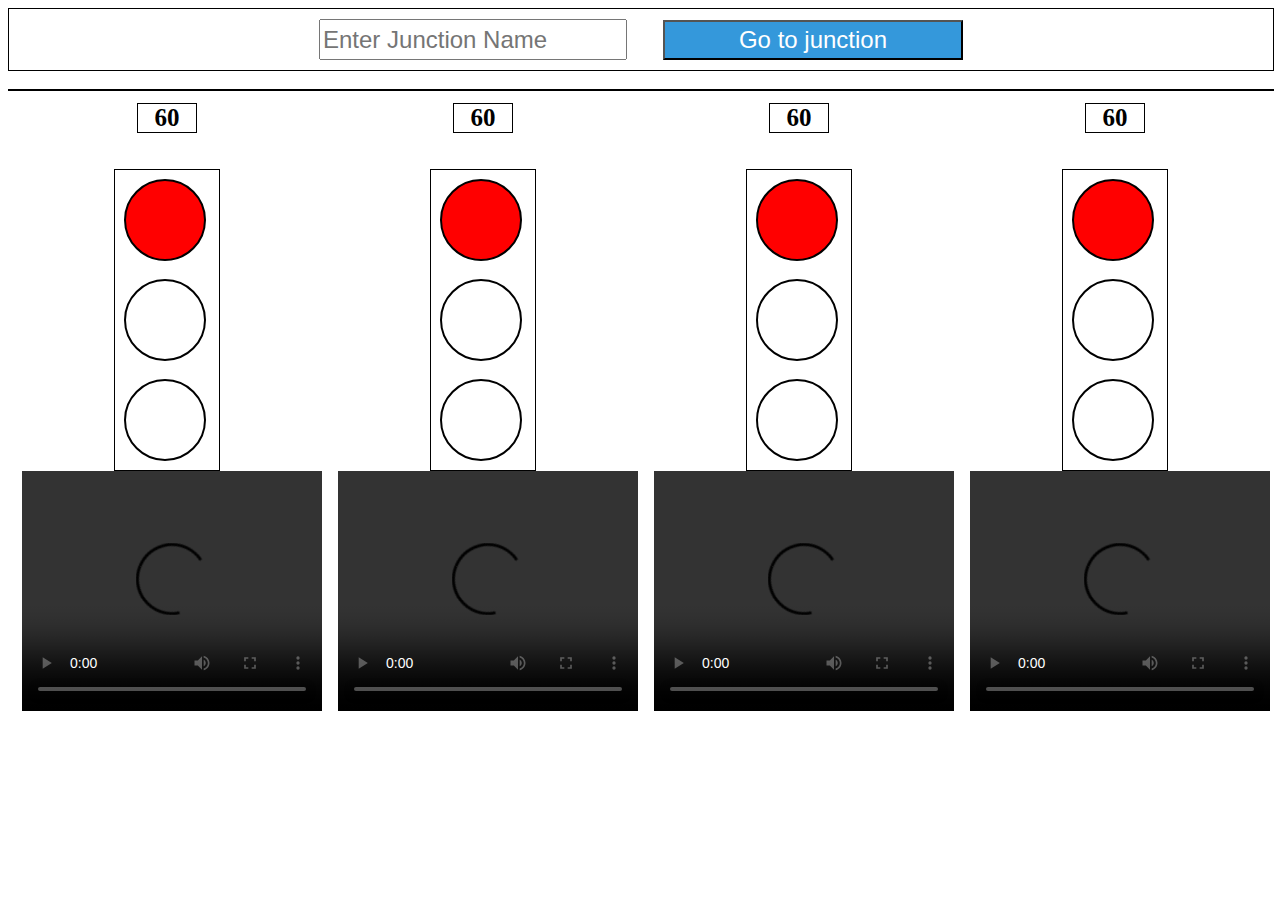
==== NormalOperation/traffic.html @ 5590a350 "Implemented smart traffic signal allocation" ====
<!DOCTYPE html>
<html>
	<head>
		<title>traffic</title>
		<script src = "traffic.js"></script>
		<script src = "jquery-1.11.1.min.js"></script>
		<link rel = "stylesheet" type = "text/css" href = "traffic.css">
	</head>
	<body>
		<div class = "details">
			<input type = "text" class = "ip" name = "junction" id = "junction" placeholder = "Enter Junction Name" value = "">&emsp;&emsp;
			<input type = "submit" class = "reg" name = "submit" id = "submit" value = "Go to junction" onclick = "loadPage()">
		</div>
		<br>
		<div class = "d1">
			<div class = "div1" id = "signal_1">
				<h3 class = "timer" id = "timer_1">60</h3>
				<br><br>
				<div class = "signal">
					<svg id="svg1" style="width: 3.5in; height: 1in">
        				<circle id="signal_1_circle1" r="40" cx="50" cy="50" style="fill: red; stroke: black; stroke-width: 2"/>
    				</svg>
    				<svg id="svg2" style="width: 3.5in; height: 1in">
        				<circle id="signal_1_circle2" r="40" cx="50" cy="50" style="fill: transparent; stroke: black; stroke-width: 2"/>
    				</svg>
    				<svg id="svg3"style="width: 3.5in; height: 1in">
        				<circle id="signal_1_circle3" r="40" cx="50" cy="50" style="fill: transparent; stroke: black; stroke-width: 2"/>
    				</svg>
				</div>
				<video id = "1" width="300" height="240" controls>
					<source src = "video/cctv052x2004080518x01672.mp4" type="video/mp4">
				</video>
			</div>
			<div class = "div1" id = "signal_2">
				<h3 class = "timer" id = "timer_2">60</h3>
				<br><br>
				<div class = "signal">
					<svg id="svg1" style="width: 3.5in; height: 1in">
	        			<circle id="signal_2_circle1" r="40" cx="50" cy="50" style="fill: red; stroke: black; stroke-width: 2"/>
	    			</svg>
	    			<svg id="svg2" style="width: 3.5in; height: 1in">
	        			<circle id="signal_2_circle2" r="40" cx="50" cy="50" style="fill: transparent; stroke: black; stroke-width: 2"/>
	    			</svg>
	    			<svg id="svg3"style="width: 3.5in; height: 1in">
	        			<circle id="signal_2_circle3" r="40" cx="50" cy="50" style="fill: transparent; stroke: black; stroke-width: 2"/>
	    			</svg>
				</div>
				<video id = "2" width="300" height="240" controls>
					<source src = "video/cctv052x2004080518x01672.mp4" type="video/mp4">
				</video>
			</div>
			<div class = "div1" id = "signal_3">
				<h3 class = "timer" id = "timer_3">60</h3>
				<br><br>
				<div class = "signal">
					<svg id="svg1" style="width: 3.5in; height: 1in">
	        			<circle id="signal_3_circle1" r="40" cx="50" cy="50" style="fill: red; stroke: black; stroke-width: 2"/>
	    			</svg>
	    			<svg id="svg2" style="width: 3.5in; height: 1in">
	        			<circle id="signal_3_circle2" r="40" cx="50" cy="50" style="fill: transparent; stroke: black; stroke-width: 2"/>
	    			</svg>
	    			<svg id="svg3"style="width: 3.5in; height: 1in">
	        			<circle id="signal_3_circle3" r="40" cx="50" cy="50" style="fill: transparent; stroke: black; stroke-width: 2"/>
	    			</svg>
				</div>
				<video id = "3" width="300" height="240" controls>
					<source src = "video/cctv052x2004080518x01672.mp4" type="video/mp4">
				</video>
			</div>
			<div class = "div1" id = "signal_4">
				<h3 class = "timer" id = "timer_4">60</h3>
				<br><br>
				<div class = "signal">
					<svg id="svg1" style="width: 3.5in; height: 1in">
	        			<circle id="signal_4_circle1" r="40" cx="50" cy="50" style="fill: red; stroke: black; stroke-width: 2"/>
	    			</svg>
	    			<svg id="svg2" style="width: 3.5in; height: 1in">
	        			<circle id="signal_4_circle2" r="40" cx="50" cy="50" style="fill: transparent; stroke: black; stroke-width: 2"/>
	    			</svg>
	    			<svg id="svg3"style="width: 3.5in; height: 1in">
	        			<circle id="signal_4_circle3" r="40" cx="50" cy="50" style="fill: transparent; stroke: black; stroke-width: 2"/>
	    			</svg>
				</div>
				<video id = "4" width="300" height="240" controls>
					<source src = "video/cctv052x2004080518x01672.mp4" type="video/mp4">
				</video>
			</div>
		</div>
	</body>
</html>
---- NormalOperation/traffic.css ----
.div1 {
	width : 23%;
	float : left;
	margin : 1%;
	vertical-align : middle;
}

.d1 {
	border : 1px solid black;
	width : 100%;
}

.signal {
	border : 1px solid black;
	margin : 0 auto;
	width : 36%;
}

.timer {
	text-align : center;
	font-size : 25px;
	border : 1px solid black;
	width : 20%;
	margin : 0 auto;
}

.ip {
	width : 300px;
	height : 35px;
	font-size : 18pt;
}

.details {
	border : 1px solid black;
	padding : 10px 0px;
	width : 100%;
	text-align : center;
}

.reg{
	background-color : #3498DB;
	width : 300px;
	font-size : 18pt;
	height : 40px;
	color : #fff;
}
.reg:hover{
	color : #fff;
	background-color : #1B4F72;
}
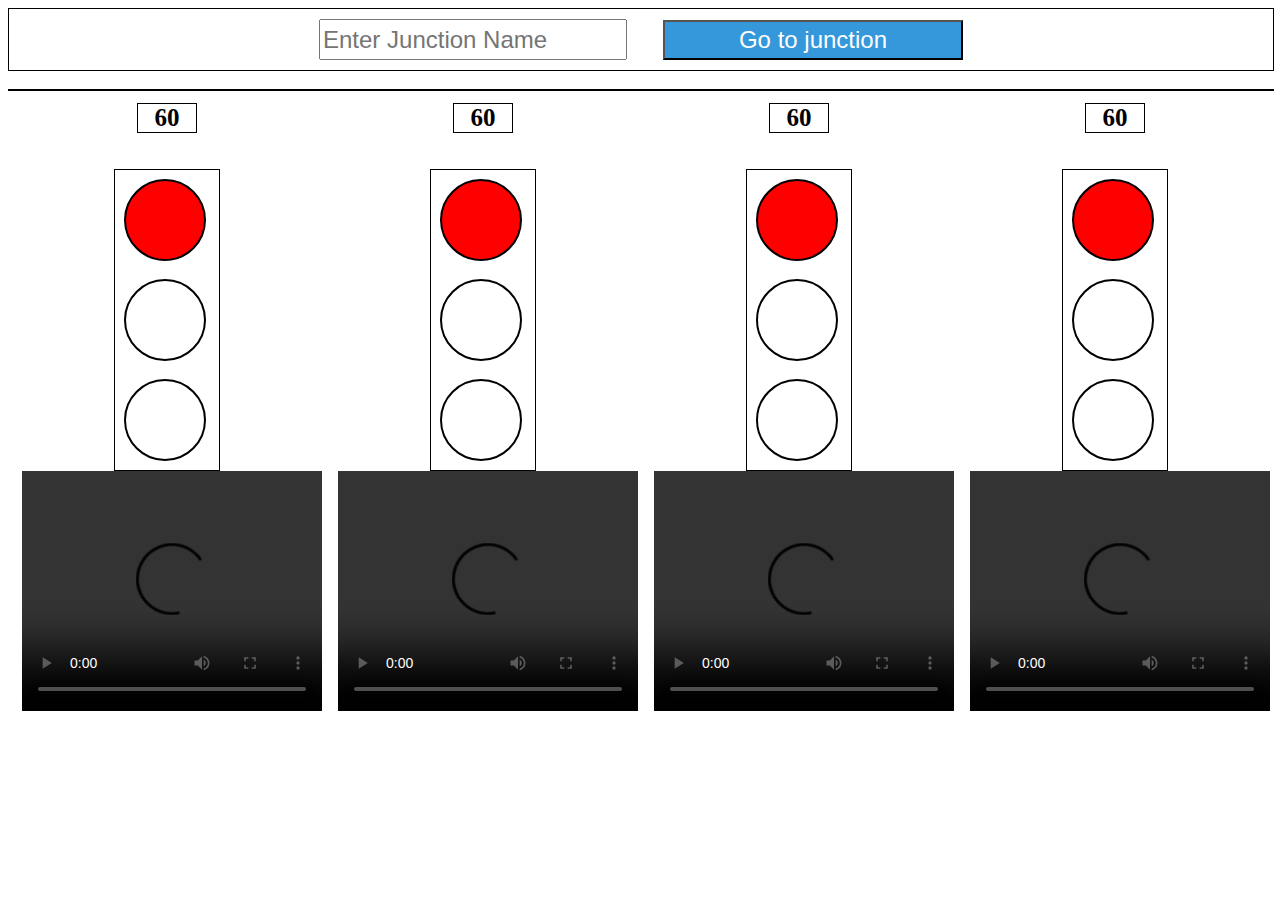
==== commit 72c606e0: "Added support for multiple iterations and multiple junctions" ====
--- a/NormalOperation/traffic.html
+++ b/NormalOperation/traffic.html
@@ -9,14 +9,14 @@
 	<body>
 		<div class = "details">
 			<input type = "text" class = "ip" name = "junction" id = "junction" placeholder = "Enter Junction Name" value = "">&emsp;&emsp;
-			<input type = "submit" class = "reg" name = "submit" id = "submit" value = "Go to junction" onclick = "loadPage()">
+			<input type = "submit" class = "reg" name = "submit" id = "submit" value = "Go to junction" onclick = "loadPage(1)">
 		</div>
 		<br>
 		<div class = "d1">
 			<div class = "div1" id = "signal_1">
 				<h3 class = "timer" id = "timer_1">60</h3>
 				<br><br>
-				<div class = "signal">
+				<div class = "signal" id = "signal1">
 					<svg id="svg1" style="width: 3.5in; height: 1in">
         				<circle id="signal_1_circle1" r="40" cx="50" cy="50" style="fill: red; stroke: black; stroke-width: 2"/>
     				</svg>
@@ -34,7 +34,7 @@
 			<div class = "div1" id = "signal_2">
 				<h3 class = "timer" id = "timer_2">60</h3>
 				<br><br>
-				<div class = "signal">
+				<div class = "signal" id = "signal2">
 					<svg id="svg1" style="width: 3.5in; height: 1in">
 	        			<circle id="signal_2_circle1" r="40" cx="50" cy="50" style="fill: red; stroke: black; stroke-width: 2"/>
 	    			</svg>
@@ -52,7 +52,7 @@
 			<div class = "div1" id = "signal_3">
 				<h3 class = "timer" id = "timer_3">60</h3>
 				<br><br>
-				<div class = "signal">
+				<div class = "signal" id = "signal3">
 					<svg id="svg1" style="width: 3.5in; height: 1in">
 	        			<circle id="signal_3_circle1" r="40" cx="50" cy="50" style="fill: red; stroke: black; stroke-width: 2"/>
 	    			</svg>
@@ -70,7 +70,7 @@
 			<div class = "div1" id = "signal_4">
 				<h3 class = "timer" id = "timer_4">60</h3>
 				<br><br>
-				<div class = "signal">
+				<div class = "signal" id = "signal4">
 					<svg id="svg1" style="width: 3.5in; height: 1in">
 	        			<circle id="signal_4_circle1" r="40" cx="50" cy="50" style="fill: red; stroke: black; stroke-width: 2"/>
 	    			</svg>
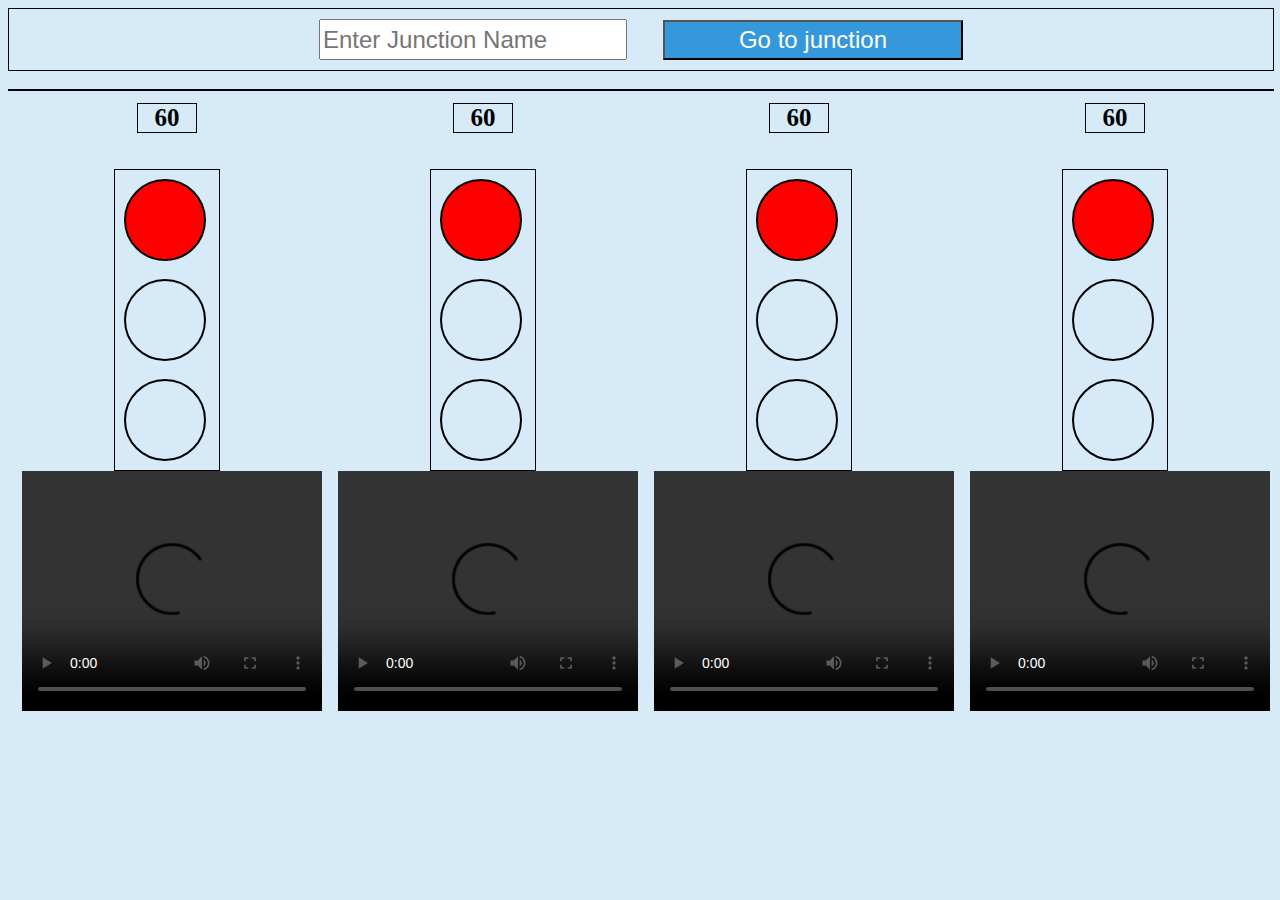
==== commit f6a92b8b: "Added support for login" ====
--- a/NormalOperation/traffic.html
+++ b/NormalOperation/traffic.html
@@ -6,7 +6,7 @@
 		<script src = "jquery-1.11.1.min.js"></script>
 		<link rel = "stylesheet" type = "text/css" href = "traffic.css">
 	</head>
-	<body>
+	<body bgcolor = "#D6EAF8">
 		<div class = "details">
 			<input type = "text" class = "ip" name = "junction" id = "junction" placeholder = "Enter Junction Name" value = "">&emsp;&emsp;
 			<input type = "submit" class = "reg" name = "submit" id = "submit" value = "Go to junction" onclick = "loadPage(1)">
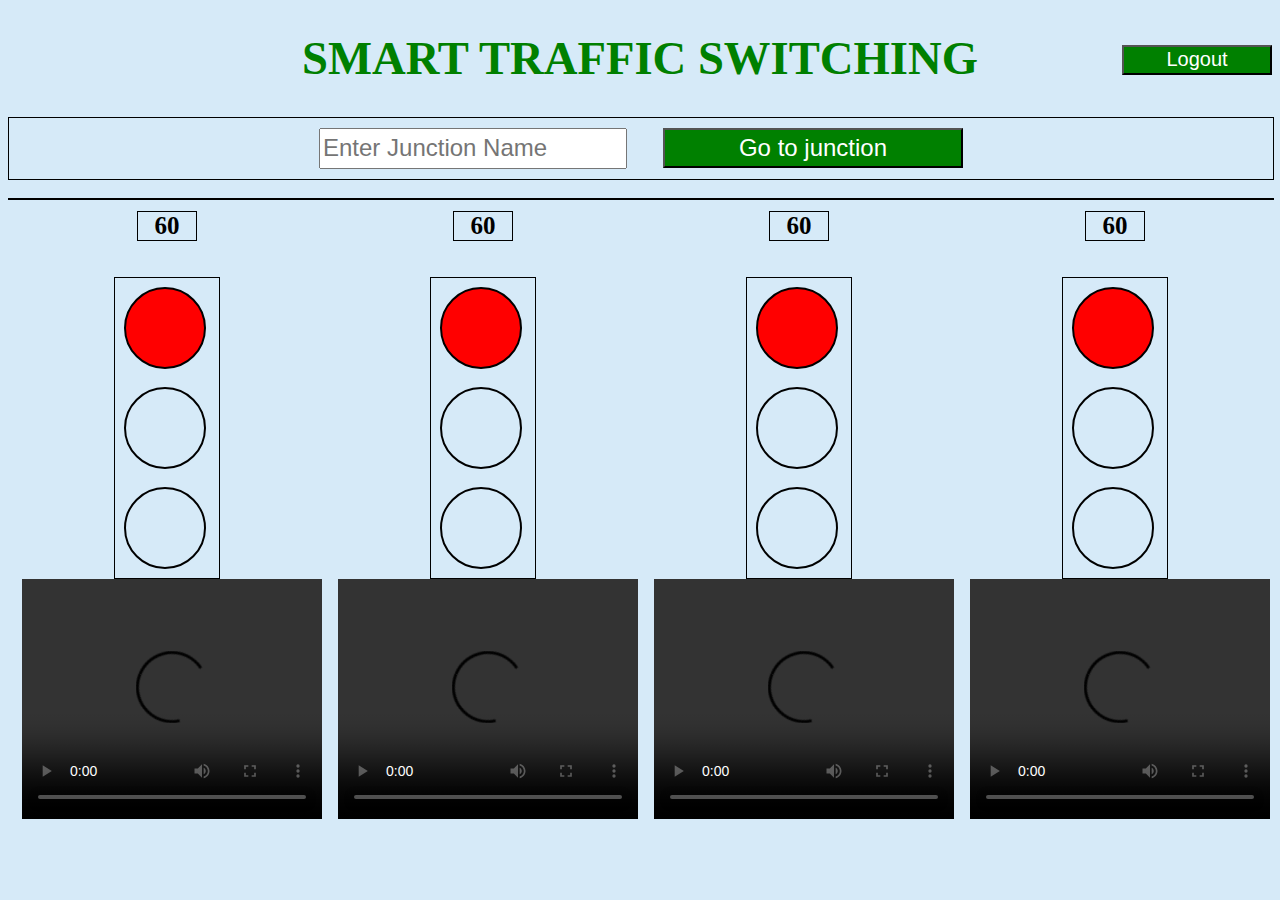
==== commit 1b758f2e: "Added logout feature" ====
--- a/NormalOperation/traffic.html
+++ b/NormalOperation/traffic.html
@@ -7,6 +7,10 @@
 		<link rel = "stylesheet" type = "text/css" href = "traffic.css">
 	</head>
 	<body bgcolor = "#D6EAF8">
+		<div style = "width : 100%; text-align : center;">
+			<h1 text-align = 'center' style = "color : #008000; font-size : 35pt;">SMART TRAFFIC SWITCHING</h1>
+			<input type = "submit" class = "logout" name = "submit" id = "submit" value = "Logout" onclick = "logout()">
+		</div>
 		<div class = "details">
 			<input type = "text" class = "ip" name = "junction" id = "junction" placeholder = "Enter Junction Name" value = "">&emsp;&emsp;
 			<input type = "submit" class = "reg" name = "submit" id = "submit" value = "Go to junction" onclick = "loadPage(1)">
--- a/NormalOperation/traffic.css
+++ b/NormalOperation/traffic.css
@@ -38,7 +38,7 @@
 }
 
 .reg{
-	background-color : #3498DB;
+	background-color : #008000;
 	width : 300px;
 	font-size : 18pt;
 	height : 40px;
@@ -46,5 +46,18 @@
 }
 .reg:hover{
 	color : #fff;
-	background-color : #1B4F72;
+	background-color : #008080;
 }
+.logout{
+	background-color : #008000;
+	width : 150px;
+	margin-top : -72px;
+	font-size : 15pt;
+	height : 30px;
+	color : #fff;
+	float : right;
+}
+.logout:hover{
+	color : #fff;
+	background-color : #008080;
+}
